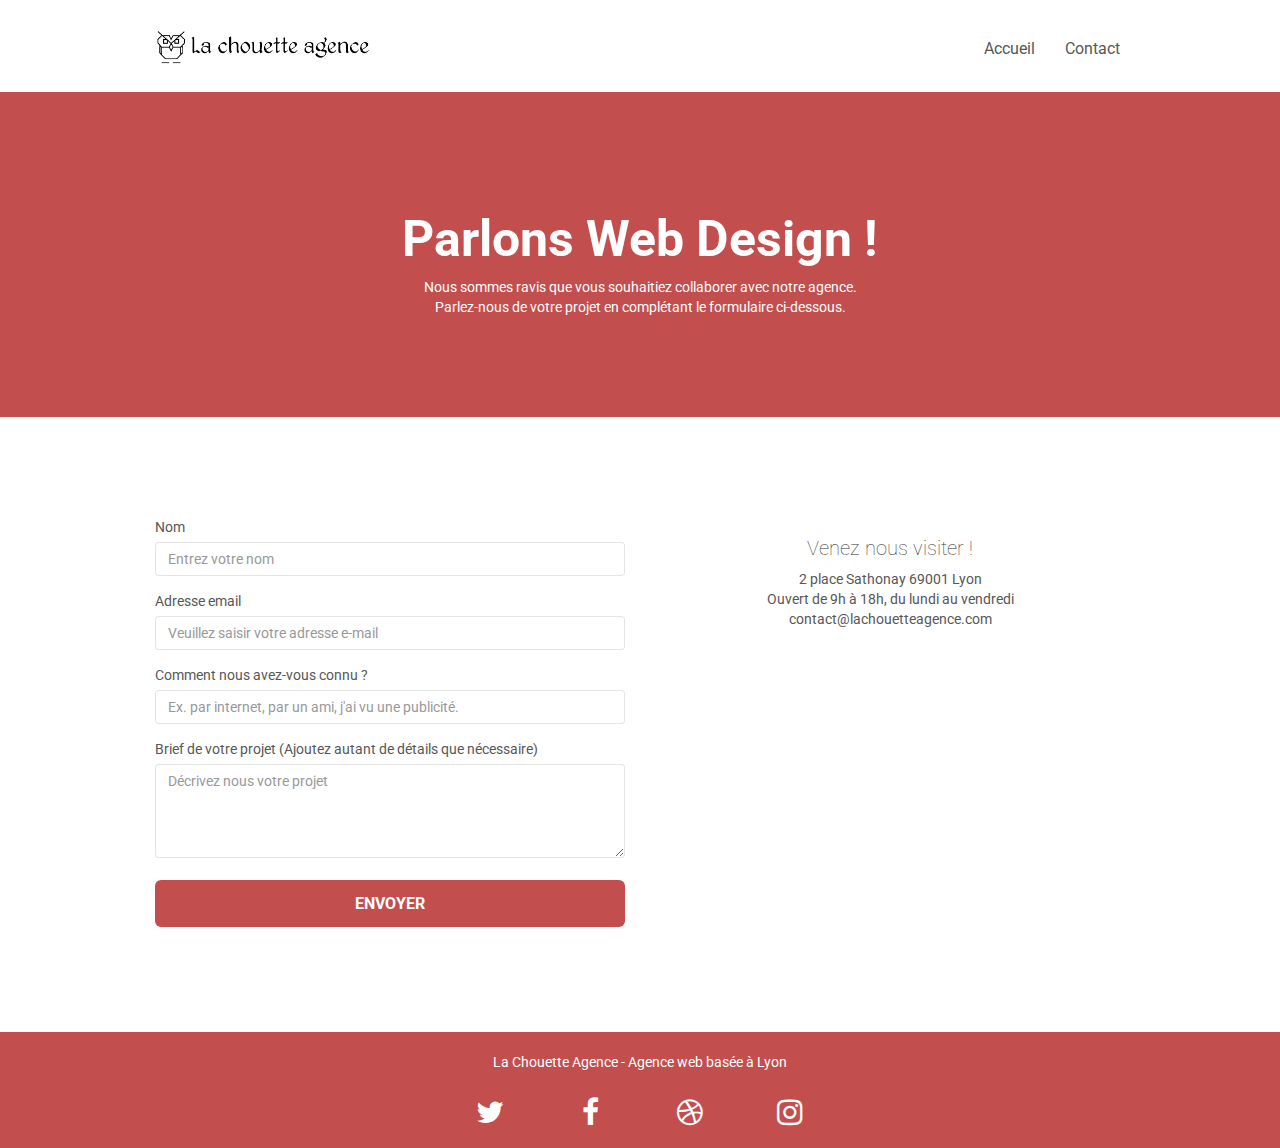
==== contact.html @ 0285b482 "Paddings" ====
<!DOCTYPE html>
<html lang="fr">
  <head>
    <meta charset="utf-8" />
    <meta
      name="viewport"
      content="width=device-width, initial-scale=1.0, viewport-fit=cover"
    />
    <meta name="robots" content="index, follow" />
    <meta
      name="keywords"
      content="la chouette agence, la chouette agence lyon, entreprise webdesign lyon, agence de web design, agence web design lyon, agence web, web design, web design site, web design responsive, création de sites internet"
    />
    <title>Contact - La Chouette Agence | Entreprise Webdesign Lyon</title>
    <meta
      name="description"
      content="La Chouette Agence est une agence de webdesign à Lyon experte dans la création de sites internet, laissez nous vous aider à devenir attractifs et visibles sur internet."
    />
    <link rel="shortcut icon" type="image/png" href="favicon.jpg" />

    <link rel="preconnect" href="https://fonts.gstatic.com" />
    <link
      href="https://fonts.googleapis.com/css2?family=Roboto:wght@100;400;700&display=swap"
      rel="stylesheet"
    />

    <link rel="stylesheet" type="text/css" href="./css/bootstrap.css" />
    <link rel="stylesheet" type="text/css" href="style.css" />
    <link rel="stylesheet" type="text/css" href="./css/font-awesome.css" />
    <link rel="stylesheet" type="text/css" href="./css/et-line.css" />

    <!-- Analytics -->

    <!-- Analytics END -->
  </head>
  <body>
    <!-- Principal conteneur -->
    <div class="page-container">
      <!-- bloc-0 -->
      <div class="bloc bgc-white l-bloc" id="bloc-0" role="banner">
        <div class="container bloc-sm">
          <nav class="navbar">
            <div class="navbar-header">
              <a class="navbar-brand" href="index.html"
                ><img
                  src="img/la-chouette-agence.png"
                  alt="Logotype La Chouette Agence"
                  width="214"
                  height="40"
              /></a>

              <button
                id="nav-toggle"
                type="button"
                class="ui-navbar-toggle navbar-toggle"
                data-toggle="collapse"
                data-target=".navbar-1"
              >
                <span class="sr-only">Toggle navigation</span
                ><span class="icon-bar"></span><span class="icon-bar"></span
                ><span class="icon-bar"></span>
              </button>
            </div>
            <div
              class="collapse navbar-collapse navbar-1 special-dropdown-nav"
              role="navigation"
              aria-label="main navigation"
            >
              <ul class="site-navigation nav navbar-nav" role="menu">
                <li role="menuitem">
                  <a href="index.html">Accueil</a>
                </li>
                <li role="menuitem">
                  <a href="contact.html">Contact</a>
                </li>
              </ul>
            </div>
          </nav>
        </div>
      </div>
      <!-- bloc-0 END -->

      <!-- bloc-6 -->
      <div class="bloc color-primary" id="bloc-6" role="region">
        <div class="container bloc-lg">
          <div>
            <div class="col-sm-12">
              <h1 class="text-center">Parlons Web Design !</h1>
              <p class="text-center mg-lg tight-width-whitespace white">
                Nous sommes ravis que vous souhaitiez collaborer avec notre
                agence.<br />
                Parlez-nous de votre projet en complétant le formulaire
                ci-dessous.
              </p>
            </div>
          </div>
        </div>
      </div>
      <!-- bloc-6 END -->

      <!-- bloc-7 -->
      <div class="bloc bgc-white l-bloc" id="bloc-7" role="form">
        <div class="container bloc-lg">
          <div>
            <div class="col-sm-6">
              <form id="form_1" novalidate>
                <div class="form-group">
                  <label for="name"> Nom </label>
                  <input
                    id="name"
                    placeholder="Entrez votre nom"
                    class="form-control"
                    required
                  />
                </div>
                <div class="form-group">
                  <label for="email"> Adresse email </label>
                  <input
                    id="email"
                    placeholder="Veuillez saisir votre adresse e-mail"
                    class="form-control"
                    type="email"
                    required
                  />
                </div>
                <div class="form-group">
                  <label for="input_504">
                    Comment nous avez-vous connu ?
                  </label>
                  <input
                    class="form-control"
                    placeholder="Ex. par internet, par un ami, j'ai vu une publicité."
                    type="email"
                    required
                    id="input_504"
                  />
                </div>
                <div class="form-group">
                  <label for="message">
                    Brief de votre projet (Ajoutez autant de détails que
                    nécessaire)<br /> </label
                  ><textarea
                    id="message"
                    placeholder="Décrivez nous votre projet"
                    class="form-control"
                    rows="4"
                    cols="50"
                    required
                  ></textarea>
                </div>
                <button
                  class="bloc-button btn btn-lg btn-block cta-hero btn-color-primary"
                  type="submit"
                >
                  Envoyer
                </button>
              </form>
            </div>
            <div class="col-sm-6 text-center">
              <h2>Venez nous visiter !</h2>
              <p>
                2 place Sathonay 69001 Lyon<br />Ouvert de 9h à 18h, du lundi au
                vendredi<br /><a href="mailto:gisellelsz@gmail.com">
                  contact@lachouetteagence.com</a
                >
              </p>
            </div>
          </div>
        </div>
      </div>
      <!-- bloc-7 END -->

      <!-- ScrollToTop Button -->
      <a class="bloc-button btn btn-d scrollToTop" onclick="scrollToTarget('1')"
        ><span class="fa fa-chevron-up"></span
      ></a>
      <!-- ScrollToTop Button END-->

      <!-- Footer - bloc-8 -->
      <div class="bloc color-primary d-bloc" id="bloc-8" role="contentinfo">
        <div class="container bloc-sm">
          <div>
            <div class="col-sm-12">
              <p class="text-center white">
                La Chouette Agence - Agence web basée à Lyon<br />
              </p>
              <div
                class="row-no-gutters social"
                role="navigation"
                aria-label="Social media menu"
              >
                <div class="col-sm-3">
                  <div class="text-center">
                    <a
                      href="https://twitter.com/"
                      target="_blank"
                      rel="noopener"
                      class="social"
                      role="button"
                      aria-label="Twitter"
                      ><span class="fa fa-twitter icon-md"></span
                    ></a>
                  </div>
                </div>
                <div class="col-sm-3">
                  <div class="text-center">
                    <a
                      href="https://www.facebook.com/"
                      target="_blank"
                      rel="noopener"
                      class="social"
                      role="button"
                      aria-label="Facebook"
                      ><span class="fa fa-facebook icon-md"></span
                    ></a>
                  </div>
                </div>
                <div class="col-sm-3">
                  <div class="text-center">
                    <a
                      href="https://dribbble.com/"
                      target="_blank"
                      rel="noopener"
                      class="social"
                      role="button"
                      aria-label="Dribbble"
                      ><span class="fa fa-dribbble icon-md"></span
                    ></a>
                  </div>
                </div>
                <div class="col-sm-3">
                  <div class="text-center">
                    <a
                      href="https://www.instagram.com/"
                      target="_blank"
                      rel="noopener"
                      class="social"
                      role="button"
                      aria-label="Instagram"
                      ><span class="fa fa-instagram icon-md"></span
                    ></a>
                  </div>
                </div>
              </div>
            </div>
          </div>
        </div>
      </div>
      <!-- Footer - bloc-8 END -->
    </div>
    <!-- Principal conteneur END -->

    <!--Scripts-->
    <script src="./js/jquery-2.1.0.js"></script>
    <script src="./js/bootstrap.js"></script>
    <script src="./js/jqBootstrapValidation.js"></script>
    <script src="./js/formHandler.js"></script>
  </body>
</html>
---- style.css ----
body {
  margin: 0;
  padding: 0;
  background: #fff;
  overflow-x: hidden;
  -webkit-font-smoothing: antialiased;
  -moz-osx-font-smoothing: grayscale;
  font-family: "Roboto", sans-serif;
}

a,
button {
  transition: all 0.3s ease-in-out;
  outline: none !important;
}

a:hover {
  cursor: pointer;
  color: #bc4b4b;
}

#page-loading-blocs-notifaction {
  position: fixed;
  top: 0;
  bottom: 0;
  width: 100%;
  z-index: 100000;
  background: #ffffff url("img/pageload-spinner.gif") no-repeat center center;
}

.bloc {
  width: 100%;
  clear: both;
  background: 50% 50% no-repeat;
  padding: 0 50px;
  -webkit-background-size: cover;
  -moz-background-size: cover;
  -o-background-size: cover;
  background-size: cover;
  position: relative;
}

.bloc .container {
  padding-left: 0;
  padding-right: 0;
}

.bloc-lg {
  padding: 100px 50px;
}

.bloc-md {
  padding: 50px;
}

.bloc-sm {
  padding: 20px 50px;
}

.bg-center,
.bg-l-edge,
.bg-r-edge,
.bg-t-edge,
.bg-b-edge,
.bg-tl-edge,
.bg-bl-edge,
.bg-tr-edge,
.bg-br-edge,
.bg-repeat {
  -webkit-background-size: auto !important;
  -moz-background-size: auto !important;
  -o-background-size: auto !important;
  background-size: auto !important;
}

.bg-repeat {
  background: repeat;
}

.bg-t-edge {
  background: top no-repeat;
}

.b-parallax {
  background-attachment: fixed;
}

.d-bloc {
  color: rgba(255, 255, 255, 0.7);
}

.d-bloc button:hover {
  color: rgba(255, 255, 255, 0.9);
}

.d-bloc .icon-round,
.d-bloc .icon-square,
.d-bloc .icon-rounded,
.d-bloc .icon-semi-rounded-a,
.d-bloc .icon-semi-rounded-b {
  border-color: rgba(255, 255, 255, 0.9);
}

.d-bloc .divider-h span {
  border-color: rgba(255, 255, 255, 0.2);
}

.d-bloc .a-btn,
.d-bloc .navbar a,
.d-bloc .navbar-brand,
.d-bloc a .icon-sm,
.d-bloc a .icon-md,
.d-bloc a .icon-lg,
.d-bloc a .icon-xl,
.d-bloc h1 a,
.d-bloc h2 a,
.d-bloc h3 a,
.d-bloc h4 a,
.d-bloc h5 a,
.d-bloc h6 a,
.d-bloc p a {
  color: rgba(255, 255, 255, 1);
}

.d-bloc .a-btn:hover,
.d-bloc .navbar a:hover,
.d-bloc .navbar-brand:hover,
.d-bloc a:hover .icon-sm,
.d-bloc a:hover .icon-md,
.d-bloc a:hover .icon-lg,
.d-bloc a:hover .icon-xl,
.d-bloc h1 a:hover,
.d-bloc h2 a:hover,
.d-bloc h3 a:hover,
.d-bloc h4 a:hover,
.d-bloc h5 a:hover,
.d-bloc h6 a:hover,
.d-bloc p a:hover {
  color: rgba(255, 255, 255, 0.8);
}

.d-bloc .navbar-toggle .icon-bar {
  background: rgba(255, 255, 255, 1);
}

.d-bloc .btn-wire,
.d-bloc .btn-wire:hover {
  color: rgba(255, 255, 255, 1);
  border-color: rgba(255, 255, 255, 1);
}

.d-bloc .panel {
  color: rgba(0, 0, 0, 0.5);
}

.d-bloc .panel button:hover {
  color: rgba(0, 0, 0, 0.7);
}

.d-bloc .panel icon {
  border-color: rgba(0, 0, 0, 0.7);
}

.d-bloc .panel .divider-h span {
  border-color: rgba(0, 0, 0, 0.1);
}

.d-bloc .panel .a-btn {
  color: rgba(0, 0, 0, 0.6);
}

.d-bloc .panel .a-btn:hover {
  color: rgba(0, 0, 0, 1);
}

.d-bloc .panel .btn-wire,
.d-bloc .panel .btn-wire:hover {
  color: rgba(0, 0, 0, 0.7);
  border-color: rgba(0, 0, 0, 0.3);
}

.d-bloc .panel,
.l-bloc {
  color: rgba(0, 0, 0, 0.8);
}

.d-bloc .panel button:hover,
.l-bloc button:hover {
  color: rgba(0, 0, 0, 0.7);
}

.l-bloc .icon-round,
.l-bloc .icon-square,
.l-bloc .icon-rounded,
.l-bloc .icon-semi-rounded-a,
.l-bloc .icon-semi-rounded-b {
  border-color: rgba(0, 0, 0, 0.7);
}

.d-bloc .panel .divider-h span,
.l-bloc .divider-h span {
  border-color: rgba(0, 0, 0, 0.1);
}

.d-bloc .panel .a-btn,
.l-bloc .a-btn,
.l-bloc .navbar a,
.l-bloc .navbar-brand,
.l-bloc a .icon-sm,
.l-bloc a .icon-md,
.l-bloc a .icon-lg,
.l-bloc a .icon-xl,
.l-bloc h1 a,
.l-bloc h2 a,
.l-bloc h3 a,
.l-bloc h4 a,
.l-bloc h5 a,
.l-bloc h6 a,
.l-bloc p a {
  color: rgba(0, 0, 0, 0.6);
}

.d-bloc .panel .a-btn:hover,
.l-bloc .a-btn:hover,
.l-bloc .navbar a:hover,
.l-bloc .navbar-brand:hover,
.l-bloc a:hover .icon-sm,
.l-bloc a:hover .icon-md,
.l-bloc a:hover .icon-lg,
.l-bloc a:hover .icon-xl,
.l-bloc h1 a:hover,
.l-bloc h2 a:hover,
.l-bloc h3 a:hover,
.l-bloc h4 a:hover,
.l-bloc h5 a:hover,
.l-bloc h6 a:hover,
.l-bloc p a:hover {
  color: rgba(0, 0, 0, 1);
}

.l-bloc .navbar-toggle .icon-bar {
  color: rgba(0, 0, 0, 0.6);
}

.d-bloc .panel .btn-wire,
.d-bloc .panel .btn-wire:hover,
.l-bloc .btn-wire,
.l-bloc .btn-wire:hover {
  color: rgba(0, 0, 0, 0.7);
  border-color: rgba(0, 0, 0, 0.3);
}

.voffset {
  margin-top: 30px;
}

.voffset-lg {
  margin-top: 80px;
}

.row-no-gutters {
  margin-right: 0;
  margin-left: 0;
}

.row.row-no-gutters > [class^="col-"],
.row.row-no-gutters > [class*=" col-"] {
  padding-right: 0;
  padding-left: 0;
}

.navbar {
  margin-bottom: 0;
  z-index: 1;
}

.navbar-brand {
  height: auto;
  padding: 3px 15px;
  font-size: 25px;
  font-weight: normal;
  font-weight: 600;
  line-height: 44px;
}

.navbar-brand img {
  max-height: 200px;
  margin: 0 5px 0 0;
  display: inline;
}

.navbar-brand img[src$="svg"] {
  min-width: 100px;
}

.nav-center .navbar-brand img {
  margin: 0;
}

.navbar .nav {
  padding-top: 2px;
  margin-right: -16px;
  float: right;
  z-index: 1;
}

.nav > li {
  float: left;
  margin-top: 4px;
  font-size: 16px;
}

.navbar-nav .open .dropdown-menu > li > a {
  text-align: inherit;
}

.nav > li a:hover,
.nav > li a:focus {
  color: #bc4b4b;
}

.navbar-toggle {
  margin: 10px 10px 0 0;
  border: 0px;
}

.navbar-toggle:hover {
  background: transparent !important;
  color: #bc4b4b;
}

.navbar-toggle .icon-bar {
  background-color: rgba(0, 0, 0, 0.5);
  width: 26px;
}

.navbar-toggle .icon-bar:focus {
  color: #bc4b4b;
}

.nav-invert .navbar .nav {
  float: left;
}

.nav-invert .navbar-header,
.nav-invert .navbar-brand {
  float: right;
  position: relative;
  z-index: 2;
}

.bold-txt {
  font-weight: 600;
}

.quote {
  padding-top: 30px;
  font-style: italic;
}

.sign {
  font-style: normal;
  font-weight: 400;
}

.padd-sides {
  padding-left: 95px;
  padding-right: 95px;
}

@media (min-width: 768px) {
  .site-navigation {
    position: absolute;
    top: 50%;
    right: 20px;
    transform: translate(0, -50%);
    -webkit-transform: translateY(-50%);
  }
  .nav > li .dropdown-menu a,
  .nav > li .dropdown-menu a:hover {
    color: #bc4b4b;
  }
  .nav-invert .site-navigation {
    left: 0;
    right: 0;
  }
  .nav-center {
    text-align: center;
  }
  .nav-center .navbar-header {
    width: 100%;
  }
  .nav-center .navbar-header,
  .nav-center .navbar-brand,
  .nav-center .nav > li {
    float: none;
    display: inline-block;
  }
  .nav-center .site-navigation {
    position: relative;
    width: 100%;
    right: 0;
    margin-right: 0px;
    margin-top: 20px;
  }
  .nav-center.mini-nav .navbar-toggle {
    float: none;
    margin: 10px auto 0;
  }

  .size {
    width: 320px;
  }
}

.nav > li > .dropdown a {
  background: none !important;
  display: block;
  padding: 14px 15px;
}

.nav > li > .dropdown a:focus {
  color: #bc4b4b;
}

nav .caret {
  margin: 0 5px;
}

.dropdown-menu .dropdown-menu {
  top: -8px;
  left: 100%;
}

.dropdown-menu .dropmenu-flow-right {
  top: 100%;
  left: 0;
  margin-left: -1px;
  border-top-left-radius: 0;
  border-top-right-radius: 0;
}

.dropdown-menu .dropdown span {
  border: 4px solid black;
  border-top-color: transparent;
  border-right-color: transparent;
  border-bottom-color: transparent;
  margin: 6px -5px 0 0 !important;
  float: right;
}

.mg-md {
  margin-top: 10px;
  margin-bottom: 20px;
}

.mg-lg {
  margin-top: 10px;
  margin-bottom: 40px;
}

.btn {
  margin: 0 5px 5px 0;
}

.btn.pull-right {
  margin: 0 0 5px 5px;
}

.btn-d,
.btn-d:hover,
.btn-d:focus {
  color: #bc4b4b;
  background: rgba(0, 0, 0, 0.3);
}

button {
  outline: none !important;
}

.btn-rd {
  border-radius: 40px;
}

.btn-clean {
  border: 1px solid rgba(0, 0, 0, 0.08);
  border-bottom-color: rgba(0, 0, 0, 0.1);
  text-shadow: 0 1px 0 rgba(0, 0, 1, 0.1);
  box-shadow: 0 1px 3px rgba(0, 0, 1, 0.25),
    inset 0 1px 0 0 rgba(255, 255, 255, 0.15);
}

.icon-md {
  font-size: 30px !important;
}

.icon-lg {
  font-size: 60px !important;
}

.sm-shadow {
  text-shadow: 0 1px 2px rgba(0, 0, 0, 0.3);
}

.panel-sq,
.panel-sq .panel-heading,
.panel-sq .panel-footer {
  border-radius: 0;
}

.panel-rd {
  border-radius: 30px;
}

.panel-rd .panel-heading {
  border-radius: 29px 29px 0 0;
}

.panel-rd .panel-footer {
  border-radius: 0 0 29px 29px;
}

.form-control {
  border-color: rgba(0, 0, 0, 0.1);
  box-shadow: none;
}

.scrollToTop {
  width: 40px;
  height: 40px;
  position: fixed;
  bottom: 20px;
  right: 20px;
  opacity: 0;
  z-index: 500;
  transition: all 0.3s ease-in-out;
}

.scrollToTop:hover {
  border: 2px #bc4b4b solid;
}

.scrollToTop:focus {
  border: 1px #ccc solid;
}

.scrollToTop span {
  margin-top: 6px;
}

.showScrollTop {
  font-size: 14px;
  opacity: 1;
}

a[data-lightbox] {
  position: relative;
  display: block;
  text-align: center;
}

a[data-lightbox]:hover::before {
  content: "+";
  font-family: "Roboto", sans-serif;
  font-size: 32px;
  width: 50px;
  height: 50px;
  margin-left: -25px;
  border-radius: 50%;
  background: rgba(0, 0, 0, 0.6);
  color: #fff;
  font-weight: 100;
  z-index: 1;
  position: absolute;
  top: 50%;
  transform: translateY(-50%);
  -webkit-transform: translateY(-50%);
}

a[data-lightbox]:hover img {
  opacity: 0.6;
  -webkit-animation-fill-mode: none;
  animation-fill-mode: none;
}

#lightbox-modal {
  display: flex;
  align-items: center;
}

#lightbox-modal .modal-dialog {
  width: 90%;
  max-width: 900px;
  margin: 0 auto 0;
}

#lightbox-modal .modal-dialog img {
  max-height: 90vh;
  margin: 0 auto;
}

.lightbox-caption {
  padding: 20px;
  color: #fff;
  background: rgba(0, 0, 0, 0.5);
  position: absolute;
  left: 15px;
  right: 15px;
  bottom: 5px;
}

.close-lightbox {
  color: #fff;
  font-size: 30px;
  position: absolute;
  top: 20px;
  right: 20px;
  z-index: 20;
  background: rgba(0, 0, 0, 0.5);
  border: none;
  line-height: 30px;
  padding: 0 9px 5px;
  opacity: 0.3;
}

.close-lightbox:hover,
.next-lightbox:hover,
.prev-lightbox:hover {
  opacity: 1;
  color: #fff;
}

.next-lightbox,
.prev-lightbox {
  font-size: 20px;
  color: rgba(255, 255, 255, 0.9);
  background: rgba(0, 0, 0, 0.5);
  transition: all 0.2s ease-in-out;
  position: absolute;
  top: 45%;
  z-index: 1;
  opacity: 0.4;
}

.next-lightbox {
  padding: 6px 8px 1px 13px;
  right: 25px;
}

.prev-lightbox {
  padding: 6px 13px 1px 10px;
  left: 25px;
}

.snapshot-lb .modal-body {
  padding-bottom: 45px;
}

.snapshot-lb .lightbox-caption {
  padding: 0;
  color: rgba(0, 0, 0, 0.5);
  background: none;
}

h1,
h2,
h3,
h4,
h5,
h6,
p,
label,
.btn,
a {
  font-family: "Roboto", sans-serif;
  font-weight: 400;
  color: #575757 !important;
  text-decoration: none;
}

a:hover {
  color: #bc4b4b;
}

a:focus {
  border: 1px #ccc solid;
}

.container {
  max-width: 1000px;
}

.hero-bloc-text {
  font-size: 38px;
}

.hero-bloc-text-sub {
  font-size: 36px;
}

.statement-bloc-text {
  line-height: 26px;
  font-style: italic;
  font-size: 20px;
  text-align: center;
  font-weight: lighter;
  max-width: 520px;
  margin: auto auto auto auto;
}

p {
  font-size: 14px;
}

.p-style {
  font-size: 30px;
  font-weight: 700;
}

.tight-width-whitespace {
  max-width: 600px;
  margin: auto auto auto auto;
}

.tight-width-espace {
  max-width: 600px;
  margin: auto auto auto auto;
}

.h1 {
  font-size: 20px;
  font-family: "Roboto", sans-serif;
}

.cta-hero {
  margin-top: 22px;
  color: #ffffff !important;
  text-transform: uppercase;
  padding: 12px 28px 12px 28px;
  font-size: 16px;
  font-weight: 700;
}

.social {
  max-width: 400px;
  margin: auto auto auto auto;
  padding-top: 15px;
}

h2 {
  font-size: 20px;
  font-weight: 100;
  color: #333333 !important;
}

h3 {
  font-size: 16px;
  text-transform: uppercase;
  font-weight: 700;
  color: #333333 !important;
}

.med-width-whitespace {
  max-width: 800px;
  margin: auto auto auto auto;
  box-shadow: 0px 0px 0px #000000;
}

h1 {
  color: #fff !important;
  font-size: 50px;
  font-family: "Roboto", sans-serif;
  font-weight: 700;
}

h4 {
  color: #333333 !important;
}

.icons {
  margin-bottom: 14px;
  margin-top: 24px;
}

.white {
  color: #ffffff !important;
}

.portfolio-thumb {
  margin-bottom: 24px;
}

.portfolio-row {
  margin-bottom: 44px;
  margin-top: 80px;
}

.avatar {
  box-shadow: 0px 4px 9px rgba(0, 0, 0, 0.3);
}

.black-background {
  background-color: rgba(3, 3, 3, 0.7);
  padding: 40px 40px 40px 40px;
}

.bold-link {
  font-weight: 900;
  text-decoration: underline !important;
}

.bgc-white {
  background-color: #ffffff;
}

.bgc-dark-slate-blue {
  background-color: #364577;
}

.color-primary {
  background-color: #c24e4e;
}

.tc-white {
  color: #f3976c !important;
}

.btn-color-primary {
  background: #c24e4e;
  color: #ffffff !important;
}

.btn-color-primary:hover {
  background: #bc4b4b !important;
  color: #ffffff !important;
  box-shadow: 1px 1px 3px rgb(59, 59, 59);
}

.btn-color-primary:focus {
  border: 1px #ccc solid;
}

.ltc-white {
  color: #ffffff !important;
}

.ltc-white:hover {
  color: #cccccc !important;
}

.ltc-atomic-tangerine {
  color: #f3976c !important;
}

.ltc-atomic-tangerine:hover {
  color: #c27956 !important;
}

.icon-dark-color-primary {
  color: #c24e4e !important;
  border-color: #c24e4e !important;
}

.bg-banniere {
  background-image: url("img/la-chouette-agence-banniere.jpg");
}

.bg-presentation {
  background-image: url("img/image-de-presentation.jpg");
}

@media (max-width: 1024px) {
  .bloc {
    padding-left: 0px;
    padding-right: 0px;
  }
  .bloc.full-width-bloc,
  .bloc-tile-2.full-width-bloc .container,
  .bloc-tile-3.full-width-bloc .container,
  .bloc-tile-4.full-width-bloc .container {
    padding-left: 0;
    padding-right: 0;
  }

  .quote {
    padding-left: 80px;
    padding-right: 80px;
  }
}

@media (max-width: 992px) and (min-width: 768px) {
  .navbar .nav {
    max-width: 80%;
  }
  .nav-center.navbar .nav {
    max-width: 100%;
  }
}

@media only screen and (min-width: 768px) and (max-width: 1024px) and (orientation: landscape) {
  .b-parallax {
    background-attachment: scroll;
  }
}

@media only screen and (min-width: 1024px) and (max-width: 1366px) and (-webkit-min-device-pixel-ratio: 1.5) {
  .b-parallax {
    background-attachment: scroll;
  }
}

@media (max-width: 991px) {
  .container {
    width: 100%;
  }
  .b-parallax {
    background-attachment: scroll;
  }
  .page-container,
  #hero-bloc {
    overflow-x: hidden;
    position: relative;
  }

  .bloc-group,
  .bloc-group .bloc {
    display: block;
    width: 100%;
  }
}

@media (max-width: 767px) {
  .page-container {
    overflow-x: hidden;
    position: relative;
  }
  h1,
  h2,
  h3,
  h4,
  h5,
  h6,
  #disqus_thread {
    padding-left: 40px !important;
    padding-right: 40px !important;
  }

  h2 {
    margin-left: 40px;
    margin-right: 40px;
  }

  p {
    padding-left: 15px;
    padding-right: 15px;
  }

  .p-style {
    font-size: 19px;
  }

  .padd-off {
    padding-left: 0 !important;
    padding-right: 0 !important;
  }

  .descriptive {
    padding-left: 0 !important;
    padding-right: 0 !important;
  }

  .col-sm-12 {
    padding-left: 0 !important;
    padding-right: 0 !important;
  }

  .tight-width-whitespace {
    width: 320px;
  }

  .quote {
    padding-left: 40px;
    padding-right: 40px;
    font-style: italic;
  }

  .sign {
    font-style: normal;
    font-weight: 400;
  }

  .padd-p-side {
    padding-left: 30px;
    padding-right: 30px;
  }

  .portfolio-row {
    margin-top: 50px;
  }

  .b-parallax {
    background-attachment: scroll;
  }
  .navbar .nav {
    padding-top: 0;
    border-top: 1px solid rgba(0, 0, 0, 0.2);
    float: none !important;
  }
  .navbar.row {
    margin-left: 0;
    margin-right: 0;
  }
  .site-navigation {
    position: inherit;
    transform: none;
    -webkit-transform: none;
    -ms-transform: none;
  }
  .nav > li {
    margin-top: 0;
    border-bottom: 1px solid rgba(0, 0, 0, 0.1);
    background: rgba(0, 0, 0, 0.05);
    text-align: left;
    padding-left: 15px;
    width: 100%;
  }
  .nav > li:hover {
    background: rgba(0, 0, 0, 0.08);
    color: #bc4b4b;
  }

  .nav > li:focus {
    color: #bc4b4b;
  }
  .dropdown .dropdown a .caret {
    float: none;
    margin: 5px 0 0 10px !important;
    border: 4px solid black;
    border-bottom-color: transparent;
    border-right-color: transparent;
    border-left-color: transparent;
  }
  #hero-bloc .navbar .nav {
    background: rgba(0, 0, 0, 0.8);
  }
  #hero-bloc .navbar .nav a {
    color: #bc4b4b;
  }
  .hero {
    padding: 50px 0;
  }
  .hero-nav {
    left: -1px;
    right: -1px;
  }
  .navbar-collapse {
    padding: 0;
    overflow-x: hidden;
    -webkit-box-shadow: none;
    box-shadow: none;
  }

  .navbar-brand img {
    max-height: 40px;
    width: auto;
  }
  .nav-invert .navbar-header {
    float: none;
    width: 100%;
  }
  .nav-invert .navbar-toggle {
    float: left;
    margin-left: 10px;
  }
  .bloc {
    padding-left: 0;
    padding-right: 0;
  }
  .bloc-xxl,
  .bloc-xl,
  .bloc-lg {
    padding: 40px 0;
  }
  .bloc-sm,
  .bloc-md {
    padding-left: 0;
    padding-right: 0;
  }
  .bloc-tile-2 .container,
  .bloc-tile-3 .container,
  .bloc-tile-4 .container,
  .bloc-fill-screen .fill-bloc-top-edge,
  .bloc-fill-screen .fill-bloc-bottom-edge {
    padding-left: 0;
    padding-right: 0;
  }
  .a-block {
    padding: 0 10px;
  }
  .btn-dwn {
    display: none;
  }
  .voffset {
    margin-top: 5px;
  }
  .voffset-md {
    margin-top: 20px;
  }
  .voffset-lg {
    margin-top: 30px;
  }
  form {
    padding: 20px;
  }
  .close-lightbox {
    display: inline-block;
  }
  .blocsapp-device-iphone5 {
    background-size: 216px 425px;
    padding-top: 60px;
    width: 216px;
    height: 425px;
  }
  .blocsapp-device-iphone5 img {
    width: 180px;
    height: 320px;
  }

  .col-sm-3 {
    width: 25%;
    float: left;
  }
}

@media (max-width: 400px) {
  .bloc {
    padding-left: 0;
    padding-right: 0;
  }
}

@media (max-width: 767px) {
  .bloc-mob-center-text {
    text-align: center;
  }
}
---- css/et-line.css ----
@font-face {
  font-family: et-line;
  src: url(../fonts/et-line.eot);
  src: url(../fonts/et-line.eot?#iefix) format("embedded-opentype"),
    url(../fonts/et-line.woff) format("woff"),
    url(../fonts/et-line.ttf) format("truetype"),
    url(../fonts/et-line.svg#et-line) format("svg");
  font-display: swap;
  font-weight: 400;
  font-style: normal;
}

.et-icon-adjustments,
.et-icon-alarmclock,
.et-icon-anchor,
.et-icon-aperture,
.et-icon-attachment,
.et-icon-bargraph,
.et-icon-basket,
.et-icon-beaker,
.et-icon-bike,
.et-icon-book-open,
.et-icon-briefcase,
.et-icon-browser,
.et-icon-calendar,
.et-icon-camera,
.et-icon-caution,
.et-icon-chat,
.et-icon-circle-compass,
.et-icon-clipboard,
.et-icon-clock,
.et-icon-cloud,
.et-icon-compass,
.et-icon-desktop,
.et-icon-dial,
.et-icon-document,
.et-icon-documents,
.et-icon-download,
.et-icon-dribbble,
.et-icon-edit,
.et-icon-envelope,
.et-icon-expand,
.et-icon-facebook,
.et-icon-flag,
.et-icon-focus,
.et-icon-gears,
.et-icon-genius,
.et-icon-gift,
.et-icon-global,
.et-icon-globe,
.et-icon-googleplus,
.et-icon-grid,
.et-icon-happy,
.et-icon-hazardous,
.et-icon-heart,
.et-icon-hotairballoon,
.et-icon-hourglass,
.et-icon-key,
.et-icon-laptop,
.et-icon-layers,
.et-icon-lifesaver,
.et-icon-lightbulb,
.et-icon-linegraph,
.et-icon-linkedin,
.et-icon-lock,
.et-icon-magnifying-glass,
.et-icon-map,
.et-icon-map-pin,
.et-icon-megaphone,
.et-icon-mic,
.et-icon-mobile,
.et-icon-newspaper,
.et-icon-notebook,
.et-icon-paintbrush,
.et-icon-paperclip,
.et-icon-pencil,
.et-icon-phone,
.et-icon-picture,
.et-icon-pictures,
.et-icon-piechart,
.et-icon-presentation,
.et-icon-pricetags,
.et-icon-printer,
.et-icon-profile-female,
.et-icon-profile-male,
.et-icon-puzzle,
.et-icon-quote,
.et-icon-recycle,
.et-icon-refresh,
.et-icon-ribbon,
.et-icon-rss,
.et-icon-sad,
.et-icon-scissors,
.et-icon-scope,
.et-icon-search,
.et-icon-shield,
.et-icon-speedometer,
.et-icon-strategy,
.et-icon-streetsign,
.et-icon-tablet,
.et-icon-target,
.et-icon-telescope,
.et-icon-toolbox,
.et-icon-tools,
.et-icon-tools-2,
.et-icon-trophy,
.et-icon-tumblr,
.et-icon-twitter,
.et-icon-upload,
.et-icon-video,
.et-icon-wallet,
.et-icon-wine {
  font-family: et-line;
  speak: none;
  font-style: normal;
  font-weight: 400;
  font-variant: normal;
  text-transform: none;
  line-height: 1;
  -webkit-font-smoothing: antialiased;
  -moz-osx-font-smoothing: grayscale;
  display: inline-block;
}

.et-icon-mobile:before {
  content: "\e000";
}

.et-icon-laptop:before {
  content: "\e001";
}

.et-icon-desktop:before {
  content: "\e002";
}

.et-icon-tablet:before {
  content: "\e003";
}

.et-icon-phone:before {
  content: "\e004";
}

.et-icon-document:before {
  content: "\e005";
}

.et-icon-documents:before {
  content: "\e006";
}

.et-icon-search:before {
  content: "\e007";
}

.et-icon-clipboard:before {
  content: "\e008";
}

.et-icon-newspaper:before {
  content: "\e009";
}

.et-icon-notebook:before {
  content: "\e00a";
}

.et-icon-book-open:before {
  content: "\e00b";
}

.et-icon-browser:before {
  content: "\e00c";
}

.et-icon-calendar:before {
  content: "\e00d";
}

.et-icon-presentation:before {
  content: "\e00e";
}

.et-icon-picture:before {
  content: "\e00f";
}

.et-icon-pictures:before {
  content: "\e010";
}

.et-icon-video:before {
  content: "\e011";
}

.et-icon-camera:before {
  content: "\e012";
}

.et-icon-printer:before {
  content: "\e013";
}

.et-icon-toolbox:before {
  content: "\e014";
}

.et-icon-briefcase:before {
  content: "\e015";
}

.et-icon-wallet:before {
  content: "\e016";
}

.et-icon-gift:before {
  content: "\e017";
}

.et-icon-bargraph:before {
  content: "\e018";
}

.et-icon-grid:before {
  content: "\e019";
}

.et-icon-expand:before {
  content: "\e01a";
}

.et-icon-focus:before {
  content: "\e01b";
}

.et-icon-edit:before {
  content: "\e01c";
}

.et-icon-adjustments:before {
  content: "\e01d";
}

.et-icon-ribbon:before {
  content: "\e01e";
}

.et-icon-hourglass:before {
  content: "\e01f";
}

.et-icon-lock:before {
  content: "\e020";
}

.et-icon-megaphone:before {
  content: "\e021";
}

.et-icon-shield:before {
  content: "\e022";
}

.et-icon-trophy:before {
  content: "\e023";
}

.et-icon-flag:before {
  content: "\e024";
}

.et-icon-map:before {
  content: "\e025";
}

.et-icon-puzzle:before {
  content: "\e026";
}

.et-icon-basket:before {
  content: "\e027";
}

.et-icon-envelope:before {
  content: "\e028";
}

.et-icon-streetsign:before {
  content: "\e029";
}

.et-icon-telescope:before {
  content: "\e02a";
}

.et-icon-gears:before {
  content: "\e02b";
}

.et-icon-key:before {
  content: "\e02c";
}

.et-icon-paperclip:before {
  content: "\e02d";
}

.et-icon-attachment:before {
  content: "\e02e";
}

.et-icon-pricetags:before {
  content: "\e02f";
}

.et-icon-lightbulb:before {
  content: "\e030";
}

.et-icon-layers:before {
  content: "\e031";
}

.et-icon-pencil:before {
  content: "\e032";
}

.et-icon-tools:before {
  content: "\e033";
}

.et-icon-tools-2:before {
  content: "\e034";
}

.et-icon-scissors:before {
  content: "\e035";
}

.et-icon-paintbrush:before {
  content: "\e036";
}

.et-icon-magnifying-glass:before {
  content: "\e037";
}

.et-icon-circle-compass:before {
  content: "\e038";
}

.et-icon-linegraph:before {
  content: "\e039";
}

.et-icon-mic:before {
  content: "\e03a";
}

.et-icon-strategy:before {
  content: "\e03b";
}

.et-icon-beaker:before {
  content: "\e03c";
}

.et-icon-caution:before {
  content: "\e03d";
}

.et-icon-recycle:before {
  content: "\e03e";
}

.et-icon-anchor:before {
  content: "\e03f";
}

.et-icon-profile-male:before {
  content: "\e040";
}

.et-icon-profile-female:before {
  content: "\e041";
}

.et-icon-bike:before {
  content: "\e042";
}

.et-icon-wine:before {
  content: "\e043";
}

.et-icon-hotairballoon:before {
  content: "\e044";
}

.et-icon-globe:before {
  content: "\e045";
}

.et-icon-genius:before {
  content: "\e046";
}

.et-icon-map-pin:before {
  content: "\e047";
}

.et-icon-dial:before {
  content: "\e048";
}

.et-icon-chat:before {
  content: "\e049";
}

.et-icon-heart:before {
  content: "\e04a";
}

.et-icon-cloud:before {
  content: "\e04b";
}

.et-icon-upload:before {
  content: "\e04c";
}

.et-icon-download:before {
  content: "\e04d";
}

.et-icon-target:before {
  content: "\e04e";
}

.et-icon-hazardous:before {
  content: "\e04f";
}

.et-icon-piechart:before {
  content: "\e050";
}

.et-icon-speedometer:before {
  content: "\e051";
}

.et-icon-global:before {
  content: "\e052";
}

.et-icon-compass:before {
  content: "\e053";
}

.et-icon-lifesaver:before {
  content: "\e054";
}

.et-icon-clock:before {
  content: "\e055";
}

.et-icon-aperture:before {
  content: "\e056";
}

.et-icon-quote:before {
  content: "\e057";
}

.et-icon-scope:before {
  content: "\e058";
}

.et-icon-alarmclock:before {
  content: "\e059";
}

.et-icon-refresh:before {
  content: "\e05a";
}

.et-icon-happy:before {
  content: "\e05b";
}

.et-icon-sad:before {
  content: "\e05c";
}

.et-icon-facebook:before {
  content: "\e05d";
}

.et-icon-twitter:before {
  content: "\e05e";
}

.et-icon-googleplus:before {
  content: "\e05f";
}

.et-icon-rss:before {
  content: "\e060";
}

.et-icon-tumblr:before {
  content: "\e061";
}

.et-icon-linkedin:before {
  content: "\e062";
}

.et-icon-dribbble:before {
  content: "\e063";
}
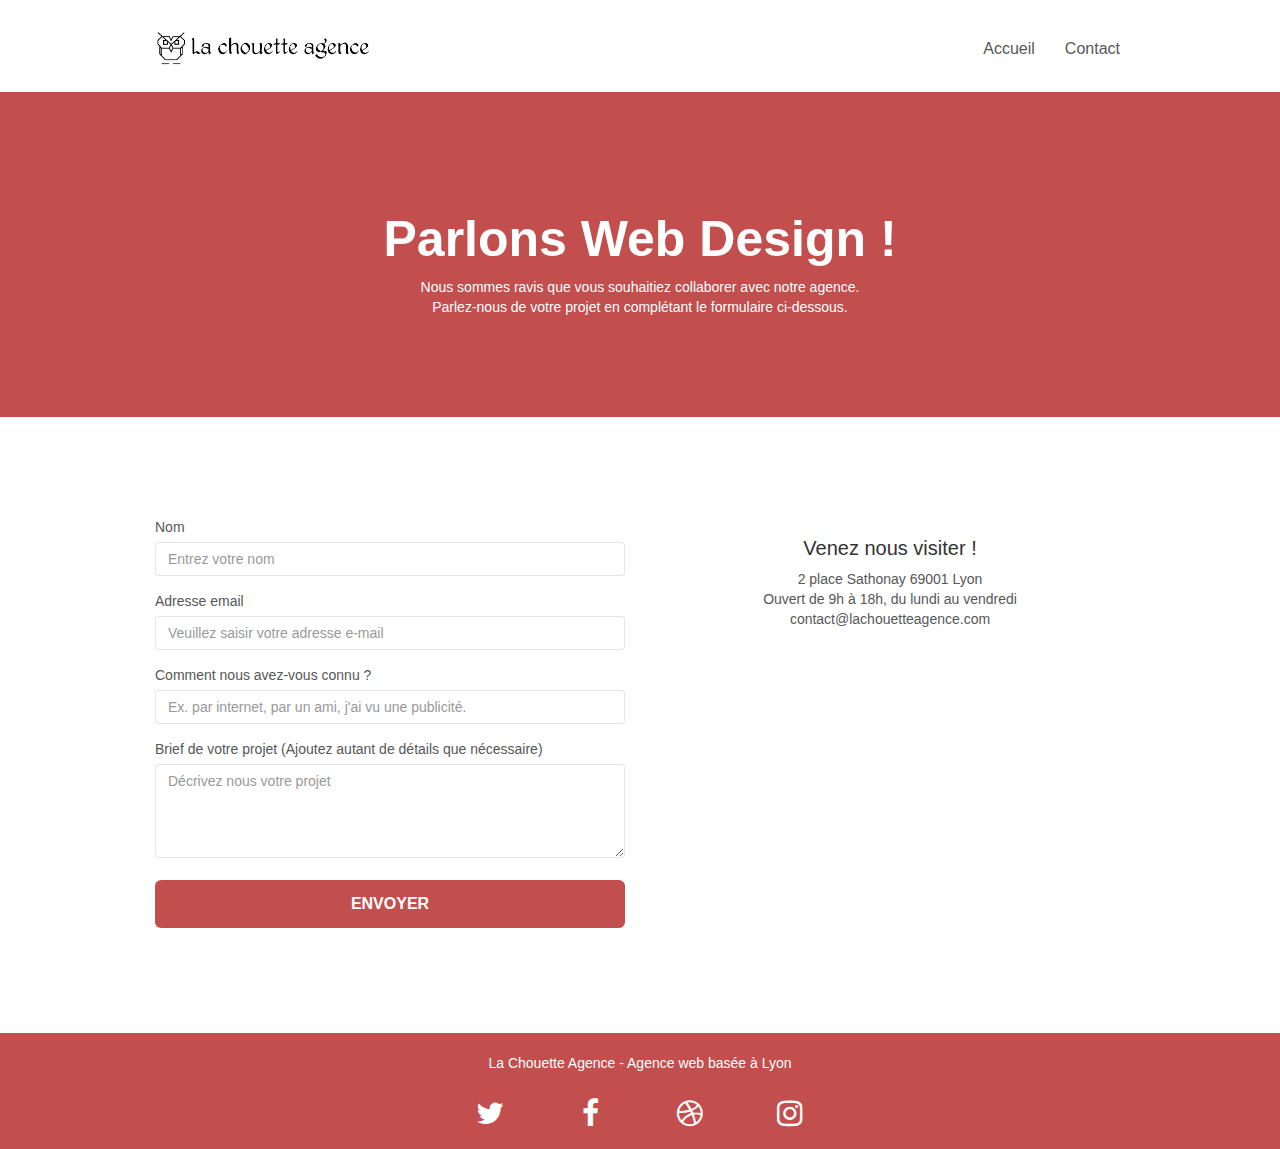
==== commit ab85f13a: "Fonts changes" ====
--- a/contact.html
+++ b/contact.html
@@ -17,22 +17,12 @@
       content="La Chouette Agence est une agence de webdesign à Lyon experte dans la création de sites internet, laissez nous vous aider à devenir attractifs et visibles sur internet."
     />
     <link rel="shortcut icon" type="image/png" href="favicon.jpg" />
-
-    <link rel="preconnect" href="https://fonts.gstatic.com" />
-    <link
-      href="https://fonts.googleapis.com/css2?family=Roboto:wght@100;400;700&display=swap"
-      rel="stylesheet"
-    />
-
-    <link rel="stylesheet" type="text/css" href="./css/bootstrap.css" />
+    <link rel="stylesheet" type="text/css" href="./css/bootstrap.min.css" />
     <link rel="stylesheet" type="text/css" href="style.css" />
-    <link rel="stylesheet" type="text/css" href="./css/font-awesome.css" />
-    <link rel="stylesheet" type="text/css" href="./css/et-line.css" />
-
-    <!-- Analytics -->
-
-    <!-- Analytics END -->
+    <link rel="stylesheet" type="text/css" href="./css/font-awesome.min.css" />
+    <link rel="stylesheet" type="text/css" href="./css/et-line.min.css" />
   </head>
+
   <body>
     <!-- Principal conteneur -->
     <div class="page-container">
@@ -45,6 +35,7 @@
                 ><img
                   src="img/la-chouette-agence.png"
                   alt="Logotype La Chouette Agence"
+                  title="Logotype La Chouette Agence"
                   width="214"
                   height="40"
               /></a>
@@ -68,10 +59,14 @@
             >
               <ul class="site-navigation nav navbar-nav" role="menu">
                 <li role="menuitem">
-                  <a href="index.html">Accueil</a>
+                  <a href="index.html" title="Accueil" aria-current="page"
+                    >Accueil</a
+                  >
                 </li>
                 <li role="menuitem">
-                  <a href="contact.html">Contact</a>
+                  <a href="contact.html" title="Contact" aria-current="page"
+                    >Contact</a
+                  >
                 </li>
               </ul>
             </div>
@@ -149,7 +144,13 @@
                   ></textarea>
                 </div>
                 <button
-                  class="bloc-button btn btn-lg btn-block cta-hero btn-color-primary"
+                  class="
+                    bloc-button
+                    btn btn-lg btn-block
+                    cta-hero
+                    btn-color-primary
+                  "
+                  title="Envoyer"
                   type="submit"
                 >
                   Envoyer
@@ -160,7 +161,10 @@
               <h2>Venez nous visiter !</h2>
               <p>
                 2 place Sathonay 69001 Lyon<br />Ouvert de 9h à 18h, du lundi au
-                vendredi<br /><a href="mailto:gisellelsz@gmail.com">
+                vendredi<br /><a
+                  href="mailto:gisellelsz@gmail.com"
+                  title="contact@lachouetteagence.com"
+                >
                   contact@lachouetteagence.com</a
                 >
               </p>
@@ -169,12 +173,6 @@
         </div>
       </div>
       <!-- bloc-7 END -->
-
-      <!-- ScrollToTop Button -->
-      <a class="bloc-button btn btn-d scrollToTop" onclick="scrollToTarget('1')"
-        ><span class="fa fa-chevron-up"></span
-      ></a>
-      <!-- ScrollToTop Button END-->
 
       <!-- Footer - bloc-8 -->
       <div class="bloc color-primary d-bloc" id="bloc-8" role="contentinfo">
@@ -198,6 +196,7 @@
                       class="social"
                       role="button"
                       aria-label="Twitter"
+                      title="Twitter"
                       ><span class="fa fa-twitter icon-md"></span
                     ></a>
                   </div>
@@ -211,6 +210,7 @@
                       class="social"
                       role="button"
                       aria-label="Facebook"
+                      title="Facebook"
                       ><span class="fa fa-facebook icon-md"></span
                     ></a>
                   </div>
@@ -224,6 +224,7 @@
                       class="social"
                       role="button"
                       aria-label="Dribbble"
+                      title="Dribbble"
                       ><span class="fa fa-dribbble icon-md"></span
                     ></a>
                   </div>
@@ -237,6 +238,7 @@
                       class="social"
                       role="button"
                       aria-label="Instagram"
+                      title="Instagram"
                       ><span class="fa fa-instagram icon-md"></span
                     ></a>
                   </div>
@@ -251,9 +253,9 @@
     <!-- Principal conteneur END -->
 
     <!--Scripts-->
-    <script src="./js/jquery-2.1.0.js"></script>
-    <script src="./js/bootstrap.js"></script>
-    <script src="./js/jqBootstrapValidation.js"></script>
-    <script src="./js/formHandler.js"></script>
+    <script src="./js/jquery-2.1.0.min.js"></script>
+    <script src="./js/bootstrap.min.js"></script>
+    <script src="./js/jqBootstrapValidation.min.js"></script>
+    <script src="./js/formHandler.min.js"></script>
   </body>
 </html>
--- a/style.css
+++ b/style.css
@@ -945,9 +945,21 @@
     padding-right: 40px !important;
   }
 
+  .navbar-toggle:focus {
+    background-color: #ccc;
+  }
+
   h2 {
     margin-left: 40px;
     margin-right: 40px;
+  }
+
+  .bg-banniere {
+    background-image: url("img/la-chouette-agence-banniere-sm.jpg");
+  }
+
+  .bg-presentation {
+    background-image: url("img/image-de-presentation-sm.jpg");
   }
 
   p {
